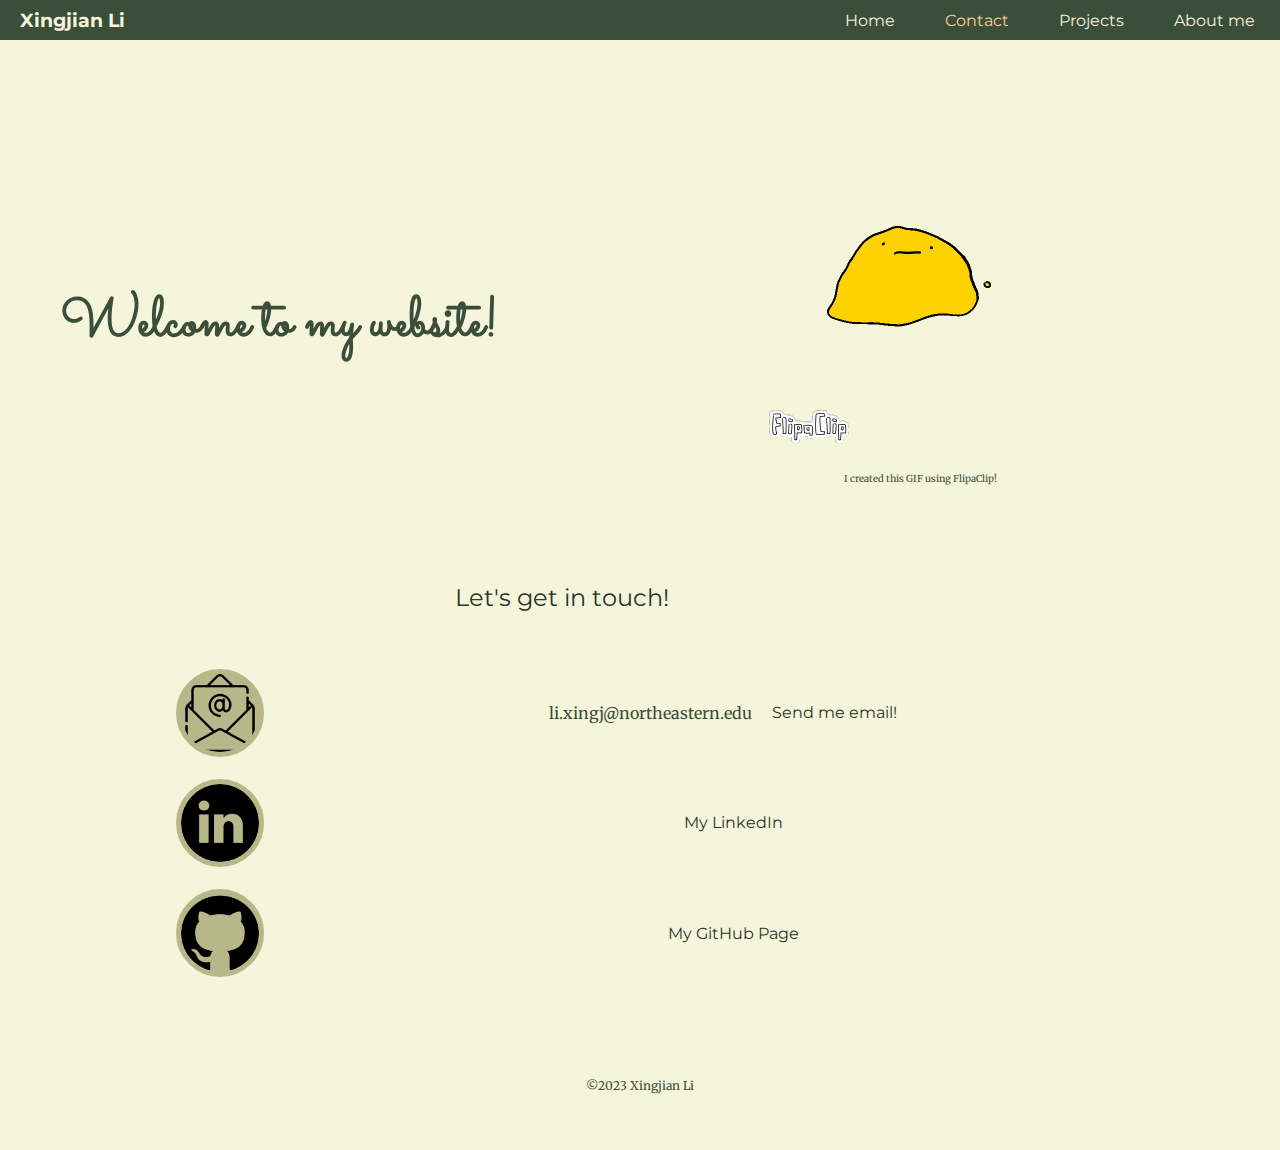
==== contact.html @ 6be76fa4 "all files" ====
<!DOCTYPE html>
<html>
    <head>
        <meta charset="UTF-8">
        <title>Contact</title>
        <link rel="stylesheet" type = "text/css" href = "css/styles.css">
        <link rel="stylesheet" type = "text/css" href = "css/contact-styles.css">
        <link rel="icon" href = "favicon.ico">
        <link rel="preconnect" href="https://fonts.googleapis.com">
        <link rel="preconnect" href="https://fonts.gstatic.com" crossorigin>
        <link href="https://fonts.googleapis.com/css2?family=Merriweather&family=Montserrat&family=Sacramento&display=swap" rel="stylesheet">
    </head>

    <body>
      <div class="navbar">
        <div>
          <h3 class="nav-title">Xingjian Li</h3>
        </div>
        <ul class="nav-content">
          <li><a href="index.html">Home</a></li>
          <li><a href="contact.html"><span>Contact</span></a></li>
          <li><a href="projects.html">Projects</a></li>
          <li><a href="myself.html">About me</a></li>
        </ul>
      </div>
      <div class="top">  
        <h1>Welcome to my website!</h1>
        <div class="gif">
          <img class="star" src="images/Star2.GIF" alt="Star2">
          <p class="about-gif">I created this GIF using FlipaClip!</p>
        </div>
      </div>
      <div class="grid-container">
        <div class="grid-header grid-content">
          <h2>Let's get in touch!</h2>
        </div>
        <div class="row1-1 grid-content">
          <img class="grid-icons" src="images/email.png" alt="Email">
        </div>
        <div class="row1-2 grid-content">
          li.xingj@northeastern.edu
          <a href="mailto:li.xingj@northeastern.edu">Send me email!</a>
        </div>
        <div class="row2-1 grid-content">
          <img class="grid-icons" src="images/linkedin.png" alt="LinkedIn">
        </div>
        <div class="row2-2 grid-content">
          <a href="https://www.linkedin.com/in/xingjian-li-neu/">My LinkedIn</a>
        </div>
        <div class="row3-1 grid-content">
          <img class="grid-icons" src="images/github.png" alt="GitHub">
        </div>
        <div class="row3-2 grid-content">
          <a href="www.github.com/Xingjian-Li-117">My GitHub Page</a>
        </div>
    </div>
      <div class="bot">
        <p class = "copyright">©2023 Xingjian Li</p>
      </div>
          
        
    </body>
</html>
---- css/styles.css ----
body {
    color: #3a4e39;
    background-color: #F5F5DC;
    text-align: center;
    font-family: 'Merriweather', serif;
    font-size: 2ems;
    /* to remove the margin on top & left of the navbar: */
    margin: 0;  
}

.top {
    position: relative;
    padding-top: 100px;
    display: flex;
    flex-direction: row;
    justify-content: space-between;
    align-items: center;
    z-index: 1;
}

.mid {
    z-index: 1;
    margin: 70px 0;
}

.bot {
    z-index: 1;
    line-height: 2;
    padding: 5px 0 20px;
}

/* ---------images--------- */
.gif {
    display: flex;
    flex-direction: column;
    justify-content: space-between;
    align-items: center;
}

.star {
    width: 50%;
    margin: 0 auto 0 auto; 
}

/* ---------navbar--------- */
.navbar {
    position: fixed;
    z-index: 2;

    width: 100%;
    height: 40px;
    margin: 0 auto;
    background-color: #3a4e39;

    transition: all 0.3s;

    display: flex;
    justify-content: space-between;
    align-items: center;
}

.navbar ul {
    padding: 0;
    list-style: none;
    display: flex;
    opacity: 0;
    transition: all 0.3s ease;
}

.navbar:hover ul{
    opacity: 100%;
}

.nav-title {
    z-index: 2;
    color: #F5F5DC;
    margin-left: 20px;
}
    
.navbar li {
    display: inline;
    margin-left: 5px;
    margin-right: 5px;
}

.navbar a {
    color: #F5F5DC; 
}

.navbar a span {
    color: #FFCF9D;
}

a{
    color:#283527;
    font-family: 'Montserrat', sans-serif;
    text-decoration: none;
    margin: 10px 20px;
    font-size: 100%;
    transition: all 0.3s;
}

a:hover{
    color:#FFB000;
    text-decoration: underline;
    font-size: 105%;
}

/* ---------grid-------- */
.grid-container{
    display: grid;
    width: 80%;
    height: 80%;
    margin: 50px;
    grid-gap: 2px;
    grid-template-columns: 1fr 1fr 1fr;
    grid-template-rows: 1fr 1fr 1fr;
    grid-template-areas: 
    "a a a" 
    "b c c" 
    "d e e" 
    "f g g";
}

.grid-content{
    display: flex;
    justify-content: center;
    align-items: center;
}

.grid-header{
    grid-area: a;
}

.row1-1 {
    grid-area: b;
}

.row1-2 {
    grid-area: c;
}

.row2-1 {
    grid-area: d;
}

.row2-2 {
    grid-area: e;
}

.row3-1 {
    grid-area: f;
}

.row3-2 {
    grid-area: g;
}

.grid-icons {
    width: 23%;
    background-color: #B7B78A;
    border-radius: 50%;
    border: solid;
    border-color: #B7B78A;
    border-width: 5px;
    margin: 10px; 
    transition: width 0.3s;
}

.grid-icons:hover {
    width: 24%;
}



/* ---------text--------- */

h1{
    margin: 50px auto 0 auto;
    font-family: 'Sacramento', cursive;
    font-size: 3.5rem;  
    color: #3a4e39;
    line-height: 2;
    z-index: 2;
}

h2{
    font-family: 'Montserrat', sans-serif;
    font-weight: normal;
    color: #283527;
    padding-bottom: 10px;
}

h3{
    color: #283527;
    font-family: 'Montserrat', sans-serif;
}

p{
    line-height: 2;
}

.z {
    text-decoration: underline;
}

.about-gif{
    font-size: 0.6rem;
}

.copyright {
    color: #3a4e39;
    font-size: 0.75rem;
    padding: 20px 0;
}


/* ---------media--------- */

@media (max-width: 640px) {
    .top {
        flex-direction: column;
    }

    .navbar {
        text-align: center;
        flex-direction: column;
        height: 40px;
    }

    .navbar:hover {
        height: 80px;
    }

    .navbar ul:hover{
        margin-top: 0;
    }

    .nav-title {
        margin-top: 8px;
        margin-bottom: 0;
    }

    .grid-icons {
        width: 35%;
    }

    .grid-icons:hover {
        width: 36.5%;
    }

  }
---- css/contact-styles.css ----
.row1-2 {
    flex-direction: row;
}

@media (max-width: 640px) {
    .row1-2{
        flex-direction: column;
    }
}
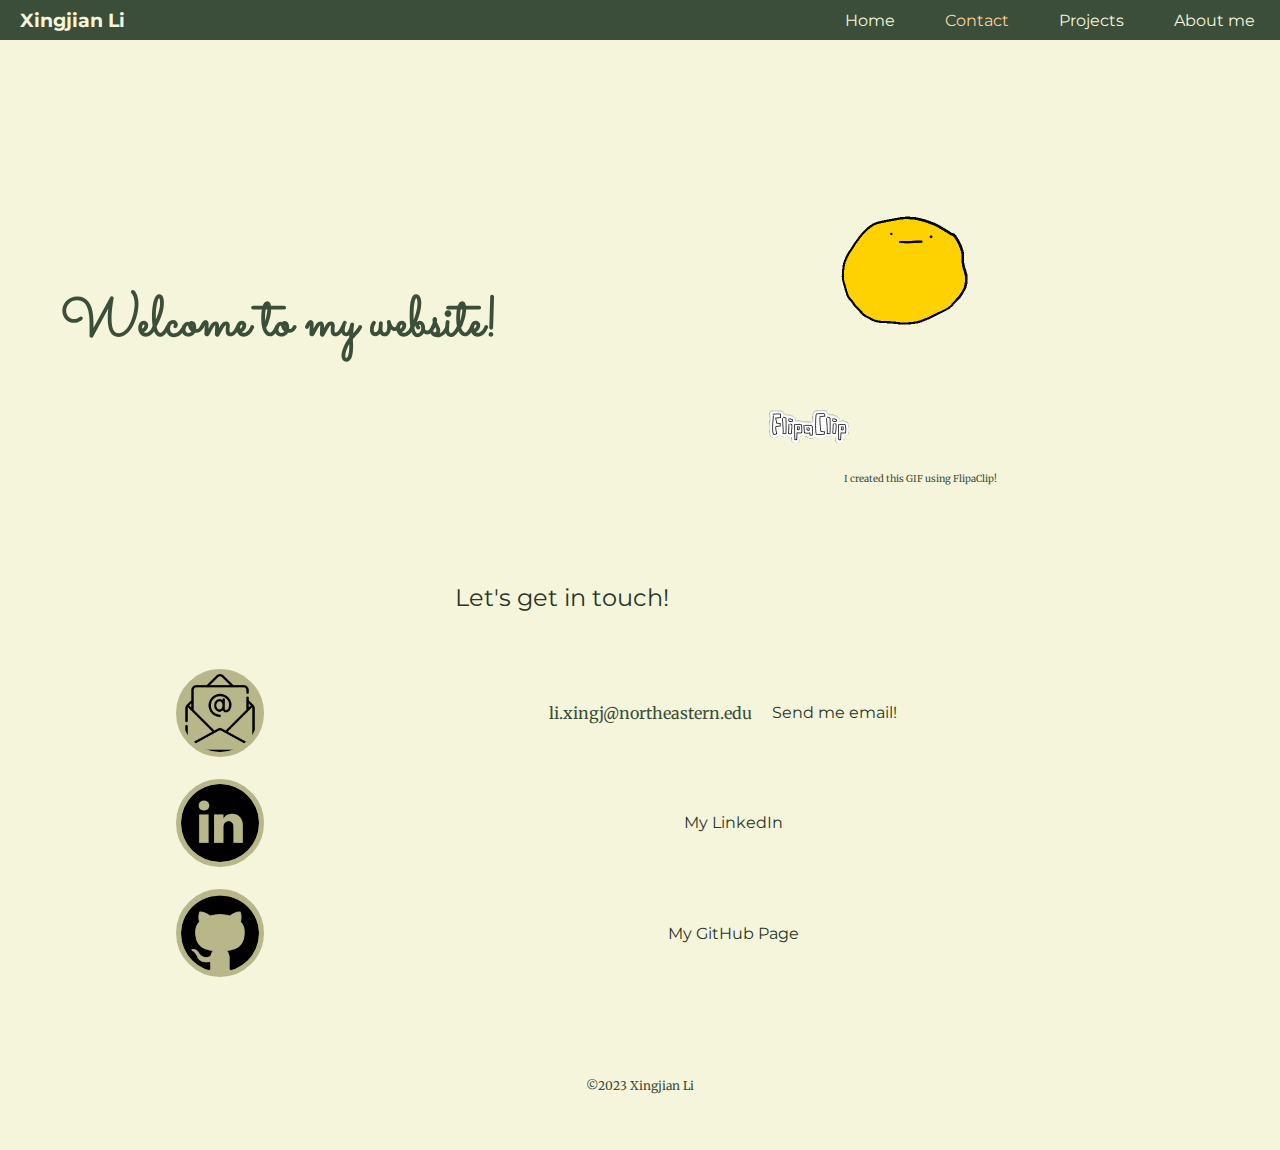
==== commit 63ba7f0a: "Update contact.html" ====
--- a/contact.html
+++ b/contact.html
@@ -51,7 +51,7 @@
           <img class="grid-icons" src="images/github.png" alt="GitHub">
         </div>
         <div class="row3-2 grid-content">
-          <a href="www.github.com/Xingjian-Li-117">My GitHub Page</a>
+          <a href="https://www.github.com/Xingjian-Li-117">My GitHub Page</a>
         </div>
     </div>
       <div class="bot">
@@ -60,4 +60,4 @@
           
         
     </body>
-</html>+</html>
